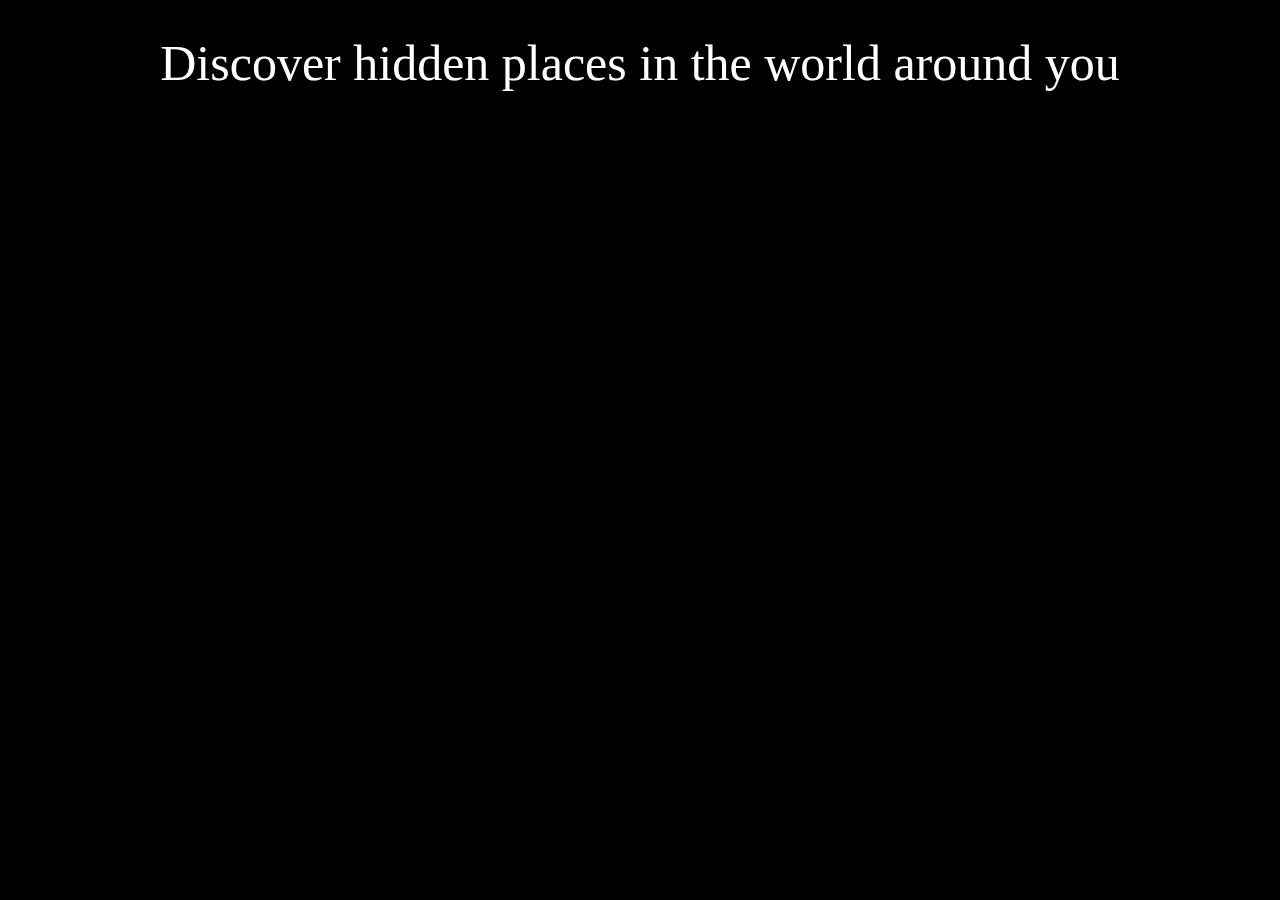
==== Excursion/excursion/index.html @ 78499787 "Adds boilerplate HTML and begins page content" ====
<!DOCTYPE html>
<html>
    <head>
        <title>Excursion</title>
        <link rel="stylesheet" href="resources/style.css" type="text/css">
    </head>
    <body>
        <h1>Discover hidden places in the world around you</h1>
    </body>
</html>
---- Excursion/excursion/resources/style.css ----
html {
    background-color: black;
    text-align: center;
    font-family: Verdana;
}

h1 {
    font-weight: normal;
    font-size: 50px;
    color: white;
}
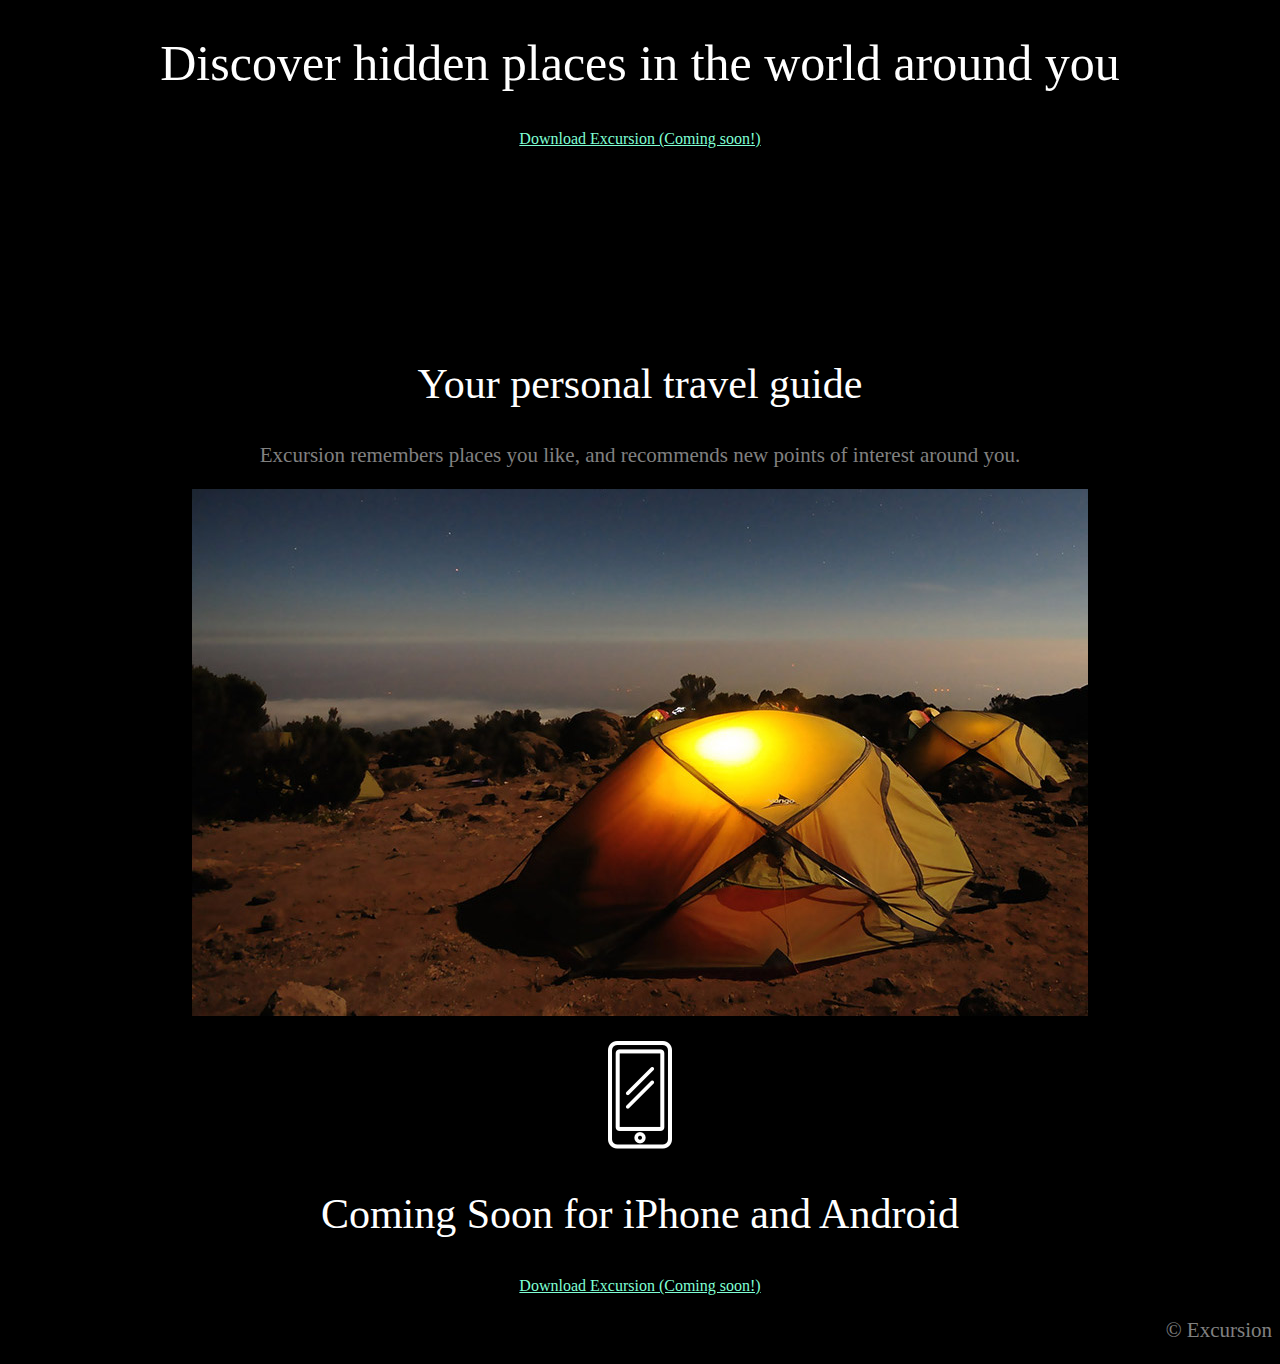
==== commit ab06dc7f: "Adds body and footer information" ====
--- a/Excursion/excursion/index.html
+++ b/Excursion/excursion/index.html
@@ -5,6 +5,28 @@
         <link rel="stylesheet" href="resources/style.css" type="text/css">
     </head>
     <body>
-        <h1>Discover hidden places in the world around you</h1>
+        <header>
+            <h1>Discover hidden places in the world around you</h1>
+        </header>
+        <section>
+            <p><a href="#"" class="download-link">Download Excursion (Coming soon!)</a></p>
+            <video autoplay muted loop>
+                <source src="resources/videos/excursion.mp4" type="video/mp4">
+                Your browser does not support video.
+            </video>
+        </section>
+        <section>
+            <header>
+                <h2>Your personal travel guide</h2>
+            </header>
+            <p>Excursion remembers places you like, and recommends new points of interest around you.</p>
+            <img src="resources/images/camp.jpeg">
+            <p><img src="resources/images/phone.webp"></p>
+        </section>
+        <footer>
+            <h2>Coming Soon for iPhone and Android</h2>
+            <p><a href="#"" class="download-link">Download Excursion (Coming soon!)</a></p>
+            <p id="copyright">&#169; Excursion</p>
+        </footer>
     </body>
 </html>--- a/Excursion/excursion/resources/style.css
+++ b/Excursion/excursion/resources/style.css
@@ -2,10 +2,29 @@
     background-color: black;
     text-align: center;
     font-family: Verdana;
+    color: white;
 }
 
 h1 {
     font-weight: normal;
     font-size: 50px;
-    color: white;
+}
+
+h2 {
+    font-size: 42px;
+    font-weight: 300;
+}
+
+p {
+    font-size: 21px;
+    color: gray;
+}
+
+.download-link {
+    color: aquamarine;
+    font-size: 16px;
+}
+
+#copyright {
+    text-align: right;
 }